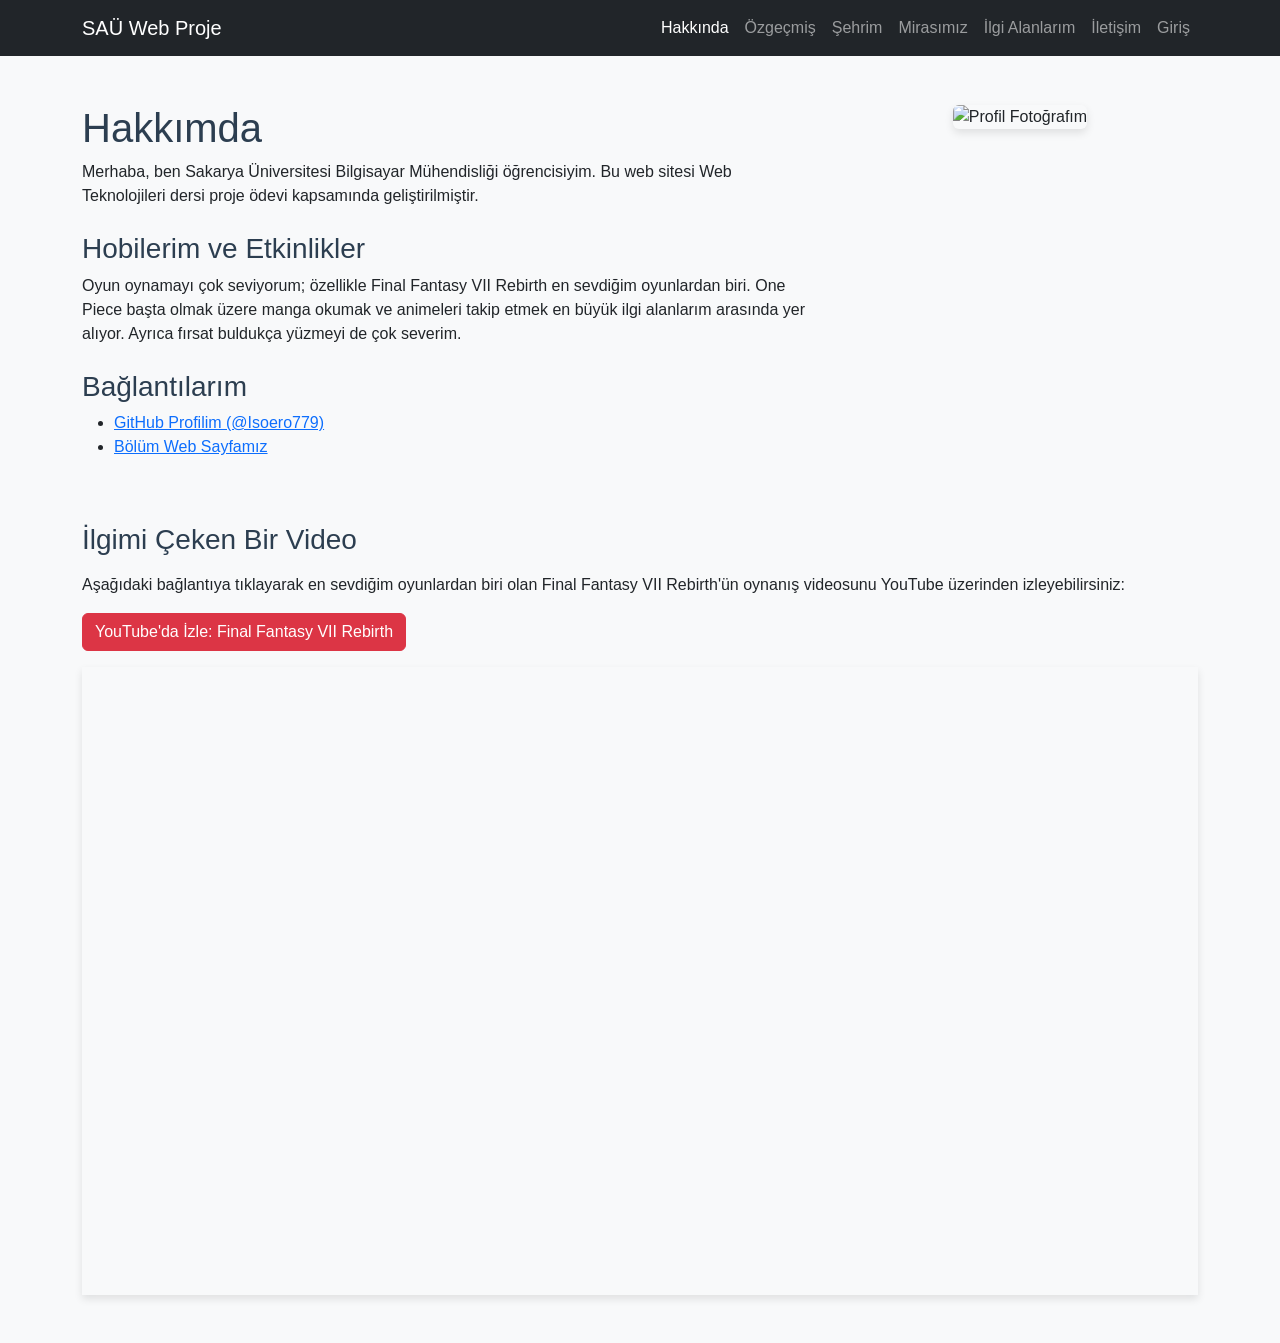
==== index.html @ 7d7847f1 "1. Gün: Hakkında sayfası ve harici CSS iskeleti oluşturuldu." ====
<!DOCTYPE html>
<html lang="tr">
<head>
    <meta charset="UTF-8">
    <meta name="viewport" content="width=device-width, initial-scale=1.0">
    <title>Kişisel Web Sitem</title>
    <link href="https://cdn.jsdelivr.net/npm/bootstrap@5.3.3/dist/css/bootstrap.min.css" rel="stylesheet">
    <link rel="stylesheet" href="style.css">
</head>
<body class="d-flex flex-column min-vh-100">

    <nav class="navbar navbar-expand-lg navbar-dark bg-dark sticky-top">
        <div class="container">
            <a class="navbar-brand" href="index.html">SAÜ Web Proje</a>
            <button class="navbar-toggler" type="button" data-bs-toggle="collapse" data-bs-target="#navbarNav">
                <span class="navbar-toggler-icon"></span>
            </button>
            <div class="collapse navbar-collapse" id="navbarNav">
                <ul class="navbar-nav ms-auto">
                    <li class="nav-item"><a class="nav-link active" href="index.html">Hakkında</a></li>
                    <li class="nav-item"><a class="nav-link" href="cv.html">Özgeçmiş</a></li>
                    <li class="nav-item"><a class="nav-link" href="sehir.html">Şehrim</a></li>
                    <li class="nav-item"><a class="nav-link" href="miras.html">Mirasımız</a></li>
                    <li class="nav-item"><a class="nav-link" href="api.html">İlgi Alanlarım</a></li>
                    <li class="nav-item"><a class="nav-link" href="iletisim.html">İletişim</a></li>
                    <li class="nav-item"><a class="nav-link" href="login.html">Giriş</a></li>
                </ul>
            </div>
        </div>
    </nav>

    <div class="container mt-5 mb-5">
        <div class="row">
            <div class="col-md-8">
                <h1>Hakkımda</h1>
                <p>Merhaba, ben Sakarya Üniversitesi Bilgisayar Mühendisliği öğrencisiyim. Bu web sitesi Web Teknolojileri dersi proje ödevi kapsamında geliştirilmiştir.</p>
                
                <h3 class="mt-4">Hobilerim ve Etkinlikler</h3>
                <p>Oyun oynamayı çok seviyorum; özellikle Final Fantasy VII Rebirth en sevdiğim oyunlardan biri. One Piece başta olmak üzere manga okumak ve animeleri takip etmek en büyük ilgi alanlarım arasında yer alıyor. Ayrıca fırsat buldukça yüzmeyi de çok severim.</p>

                <h3 class="mt-4">Bağlantılarım</h3>
                <ul>
                    <li><a href="https://github.com/Isoero779" target="_blank">GitHub Profilim (@Isoero779)</a></li>
                    <li><a href="https://cs.sakarya.edu.tr/" target="_blank">Bölüm Web Sayfamız</a></li>
                </ul>
            </div>
            
            <div class="col-md-4 text-center">
                <img src="profil.jpg" class="img-fluid rounded shadow" alt="Profil Fotoğrafım">
            </div>
        </div>

        <div class="row mt-5">
            <div class="col-12">
                <h3 class="mb-3">İlgimi Çeken Bir Video</h3>
                <p>Aşağıdaki bağlantıya tıklayarak en sevdiğim oyunlardan biri olan Final Fantasy VII Rebirth'ün oynanış videosunu YouTube üzerinden izleyebilirsiniz:</p>
                <a href="https://www.youtube.com/watch?v=PmN4JquBask" target="_blank" class="btn btn-danger mb-3">YouTube'da İzle: Final Fantasy VII Rebirth</a>
                
                <div class="ratio ratio-16x9 shadow">
                    <iframe width="560" height="315" src="https://www.youtube.com/embed/PmN4JquBask" title="YouTube video player" frameborder="0" allow="accelerometer; autoplay; clipboard-write; encrypted-media; gyroscope; picture-in-picture; web-share" allowfullscreen></iframe>
                </div>
            </div>
        </div>
    </div>

    <script src="https://cdn.jsdelivr.net/npm/bootstrap@5.3.3/dist/js/bootstrap.bundle.min.js"></script>
</body>
</html>
---- style.css ----
body {
    background-color: #f8f9fa;
    font-family: 'Segoe UI', Tahoma, Geneva, Verdana, sans-serif;
}

h1, h2, h3 {
    color: #2c3e50;
}

.shadow {
    box-shadow: 0 4px 8px rgba(0,0,0,0.1) !important;
}
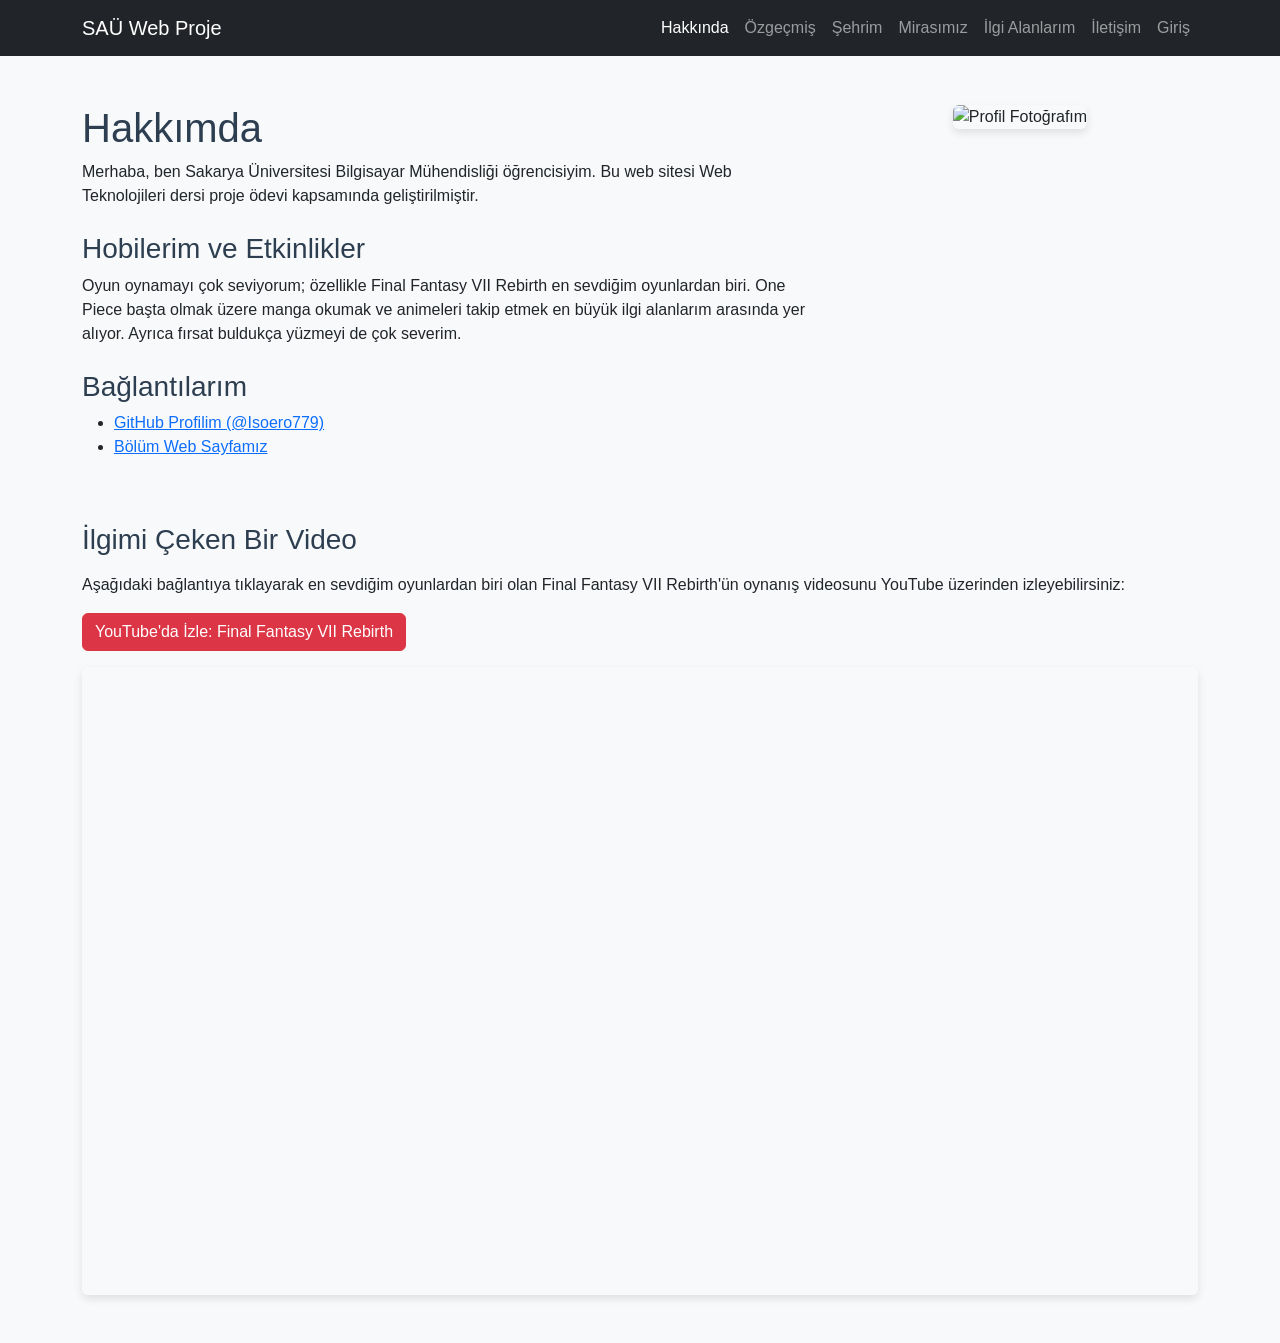
==== commit 772ec47a: "9.Gün:Readme.md'yi ekledim ve siteyi internet üzerinden erişilebilir hale getirdim" ====
--- a/index.html
+++ b/index.html
@@ -21,7 +21,7 @@
                     <li class="nav-item"><a class="nav-link" href="cv.html">Özgeçmiş</a></li>
                     <li class="nav-item"><a class="nav-link" href="sehir.html">Şehrim</a></li>
                     <li class="nav-item"><a class="nav-link" href="miras.html">Mirasımız</a></li>
-                    <li class="nav-item"><a class="nav-link" href="api.html">İlgi Alanlarım</a></li>
+                    <li class="nav-item"><a class="nav-link" href="ilgi.html">İlgi Alanlarım</a></li>
                     <li class="nav-item"><a class="nav-link" href="iletisim.html">İletişim</a></li>
                     <li class="nav-item"><a class="nav-link" href="login.html">Giriş</a></li>
                 </ul>
@@ -54,10 +54,10 @@
             <div class="col-12">
                 <h3 class="mb-3">İlgimi Çeken Bir Video</h3>
                 <p>Aşağıdaki bağlantıya tıklayarak en sevdiğim oyunlardan biri olan Final Fantasy VII Rebirth'ün oynanış videosunu YouTube üzerinden izleyebilirsiniz:</p>
-                <a href="https://www.youtube.com/watch?v=PmN4JquBask" target="_blank" class="btn btn-danger mb-3">YouTube'da İzle: Final Fantasy VII Rebirth</a>
+                <a href="https://www.youtube.com/watch?v=HetMfi78x6k" target="_blank" class="btn btn-danger mb-3">YouTube'da İzle: Final Fantasy VII Rebirth</a>
                 
-                <div class="ratio ratio-16x9 shadow">
-                    <iframe width="560" height="315" src="https://www.youtube.com/embed/PmN4JquBask" title="YouTube video player" frameborder="0" allow="accelerometer; autoplay; clipboard-write; encrypted-media; gyroscope; picture-in-picture; web-share" allowfullscreen></iframe>
+                <div class="ratio ratio-16x9 shadow rounded">
+                    <iframe width="100%" height="500" src="https://www.youtube.com/embed/HetMfi78x6k" title="YouTube video player" frameborder="0" allow="accelerometer; autoplay; clipboard-write; encrypted-media; gyroscope; picture-in-picture; web-share" referrerpolicy="strict-origin-when-cross-origin" allowfullscreen></iframe>
                 </div>
             </div>
         </div>
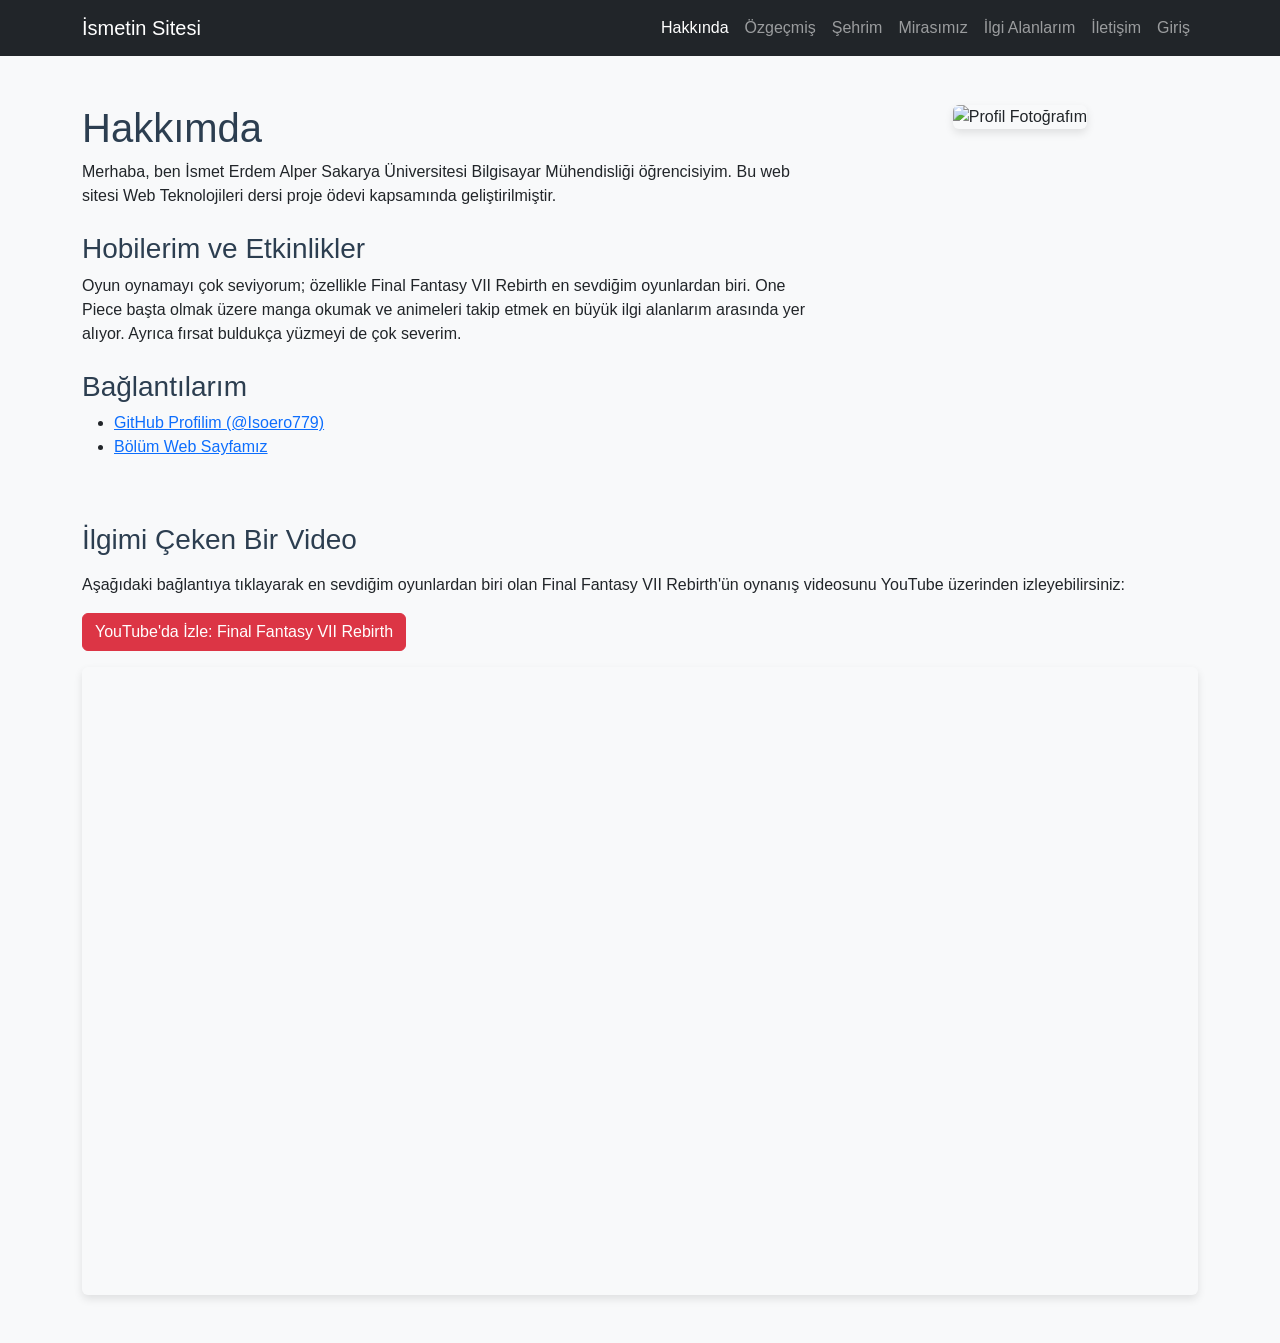
==== commit 113babcf: "9.Gün Düzeltme:Site adı olarak kendi adımı koymaya karar verdim ve hakkımda ve ilgi alanlarım sayfas" ====
--- a/index.html
+++ b/index.html
@@ -11,7 +11,7 @@
 
     <nav class="navbar navbar-expand-lg navbar-dark bg-dark sticky-top">
         <div class="container">
-            <a class="navbar-brand" href="index.html">SAÜ Web Proje</a>
+            <a class="navbar-brand" href="index.html">İsmetin Sitesi</a>
             <button class="navbar-toggler" type="button" data-bs-toggle="collapse" data-bs-target="#navbarNav">
                 <span class="navbar-toggler-icon"></span>
             </button>
@@ -33,7 +33,7 @@
         <div class="row">
             <div class="col-md-8">
                 <h1>Hakkımda</h1>
-                <p>Merhaba, ben Sakarya Üniversitesi Bilgisayar Mühendisliği öğrencisiyim. Bu web sitesi Web Teknolojileri dersi proje ödevi kapsamında geliştirilmiştir.</p>
+                <p>Merhaba, ben İsmet Erdem Alper Sakarya Üniversitesi Bilgisayar Mühendisliği öğrencisiyim. Bu web sitesi Web Teknolojileri dersi proje ödevi kapsamında geliştirilmiştir.</p>
                 
                 <h3 class="mt-4">Hobilerim ve Etkinlikler</h3>
                 <p>Oyun oynamayı çok seviyorum; özellikle Final Fantasy VII Rebirth en sevdiğim oyunlardan biri. One Piece başta olmak üzere manga okumak ve animeleri takip etmek en büyük ilgi alanlarım arasında yer alıyor. Ayrıca fırsat buldukça yüzmeyi de çok severim.</p>
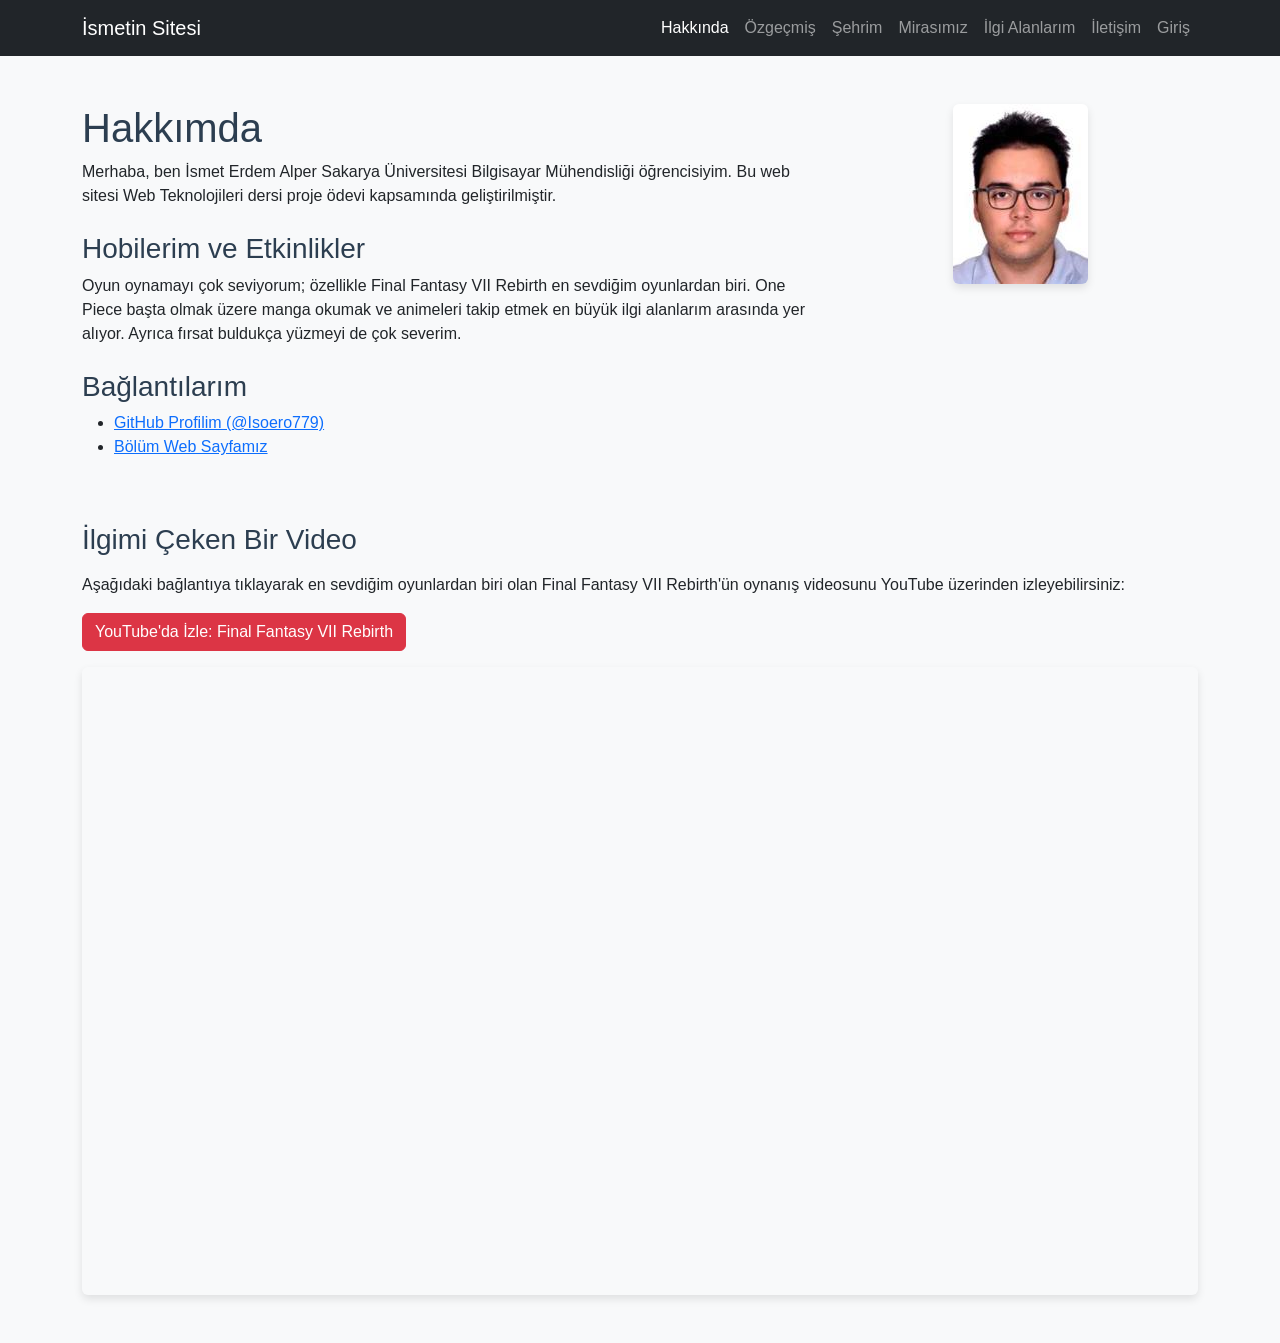
==== commit c0aee513: "10.Gün:Belli sayfalarda gerekli düzeltmeler yaptım ve raporu yazdım." ====
--- a/index.html
+++ b/index.html
@@ -46,7 +46,7 @@
             </div>
             
             <div class="col-md-4 text-center">
-                <img src="profil.jpg" class="img-fluid rounded shadow" alt="Profil Fotoğrafım">
+                <img src="Profil Fotografı.jpg" class="img-fluid rounded shadow" alt="Profil Fotoğrafım">
             </div>
         </div>
 
